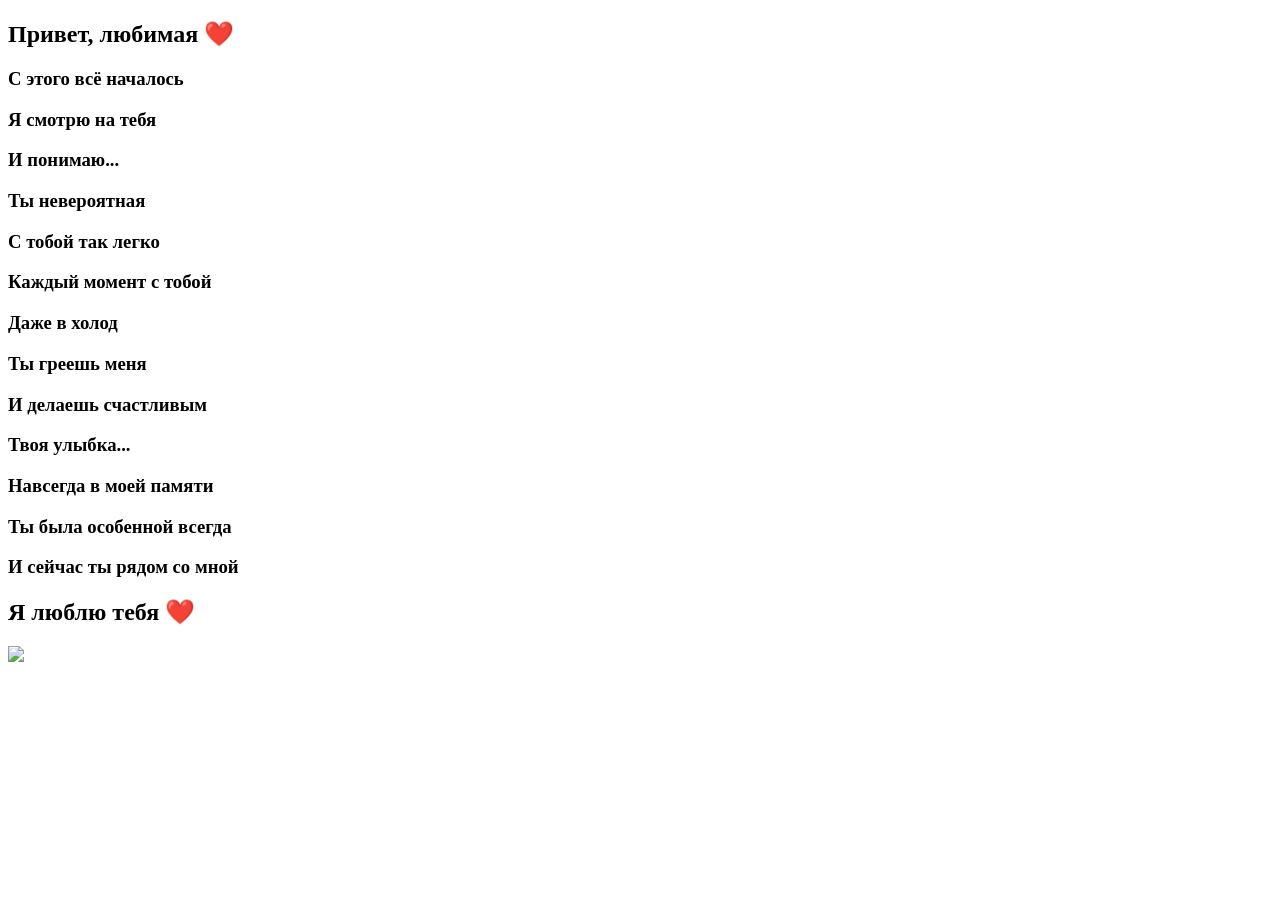
==== index.html @ 0793623e "Rename др/index.html to index.html" ====
<!DOCTYPE html>
<html lang="ru">
<head>
<meta charset="UTF-8">
<meta name="viewport" content="width=device-width, initial-scale=1.0">
<title>Для неё ❤️</title>

<link rel="stylesheet" href="style.css">
<script src="app.js" defer></script>

</head>
<body>

<div class="container">
    <section class="gallery">

        <div class="frame"><h2>Привет, любимая ❤️</h2></div>

        <div class="frame frame_bg"><div class="frame-media" style="background-image:url(img/3.jpg)"></div></div>
        <div class="frame"><h3>С этого всё началось</h3></div>

        <div class="frame frame_bg"><div class="frame-media" style="background-image:url(img/2.jpg)"></div></div>
        <div class="frame"><h3>Я смотрю на тебя</h3></div>

        <div class="frame frame_bg"><div class="frame-media" style="background-image:url(img/9.jpg)"></div></div>
        <div class="frame"><h3>И понимаю...</h3></div>

        <div class="frame frame_bg"><div class="frame-media" style="background-image:url(img/1.jpg)"></div></div>
        <div class="frame"><h3>Ты невероятная</h3></div>

        <div class="frame frame_bg"><div class="frame-media" style="background-image:url(img/5.jpg)"></div></div>
        <div class="frame"><h3>С тобой так легко</h3></div>

        <div class="frame frame_bg"><div class="frame-media" style="background-image:url(img/8.jpg)"></div></div>
        <div class="frame"><h3>Каждый момент с тобой</h3></div>

        <div class="frame frame_bg"><div class="frame-media" style="background-image:url(img/12.jpg)"></div></div>
        <div class="frame"><h3>Даже в холод</h3></div>

        <div class="frame frame_bg"><div class="frame-media" style="background-image:url(img/13.jpg)"></div></div>
        <div class="frame"><h3>Ты греешь меня</h3></div>

        <div class="frame frame_bg"><div class="frame-media" style="background-image:url(img/10.jpg)"></div></div>
        <div class="frame"><h3>И делаешь счастливым</h3></div>

        <div class="frame frame_bg"><div class="frame-media" style="background-image:url(img/11.jpg)"></div></div>
        <div class="frame"><h3>Твоя улыбка...</h3></div>

        <div class="frame frame_bg"><div class="frame-media" style="background-image:url(img/6.jpg)"></div></div>
        <div class="frame"><h3>Навсегда в моей памяти</h3></div>

        <div class="frame frame_bg"><div class="frame-media" style="background-image:url(img/7.jpg)"></div></div>
        <div class="frame"><h3>Ты была особенной всегда</h3></div>

        <div class="frame frame_bg"><div class="frame-media" style="background-image:url(img/4.jpg)"></div></div>
        <div class="frame"><h3>И сейчас ты рядом со мной</h3></div>

        <div class="frame frame_bg"><div class="frame-media" style="background-image:url(img/14.jpg)"></div></div>

        <div class="frame frame_bg"><div class="frame-media" style="background-image:url(img/15.jpg)"></div></div>

        <div class="frame"><h2>Я люблю тебя ❤️</h2></div>

    </section>
</div>

<img class="soundbutton paused" src="img/sound.gif">
<audio class="audio" src="music.mp3" loop></audio>

</body>
</html>
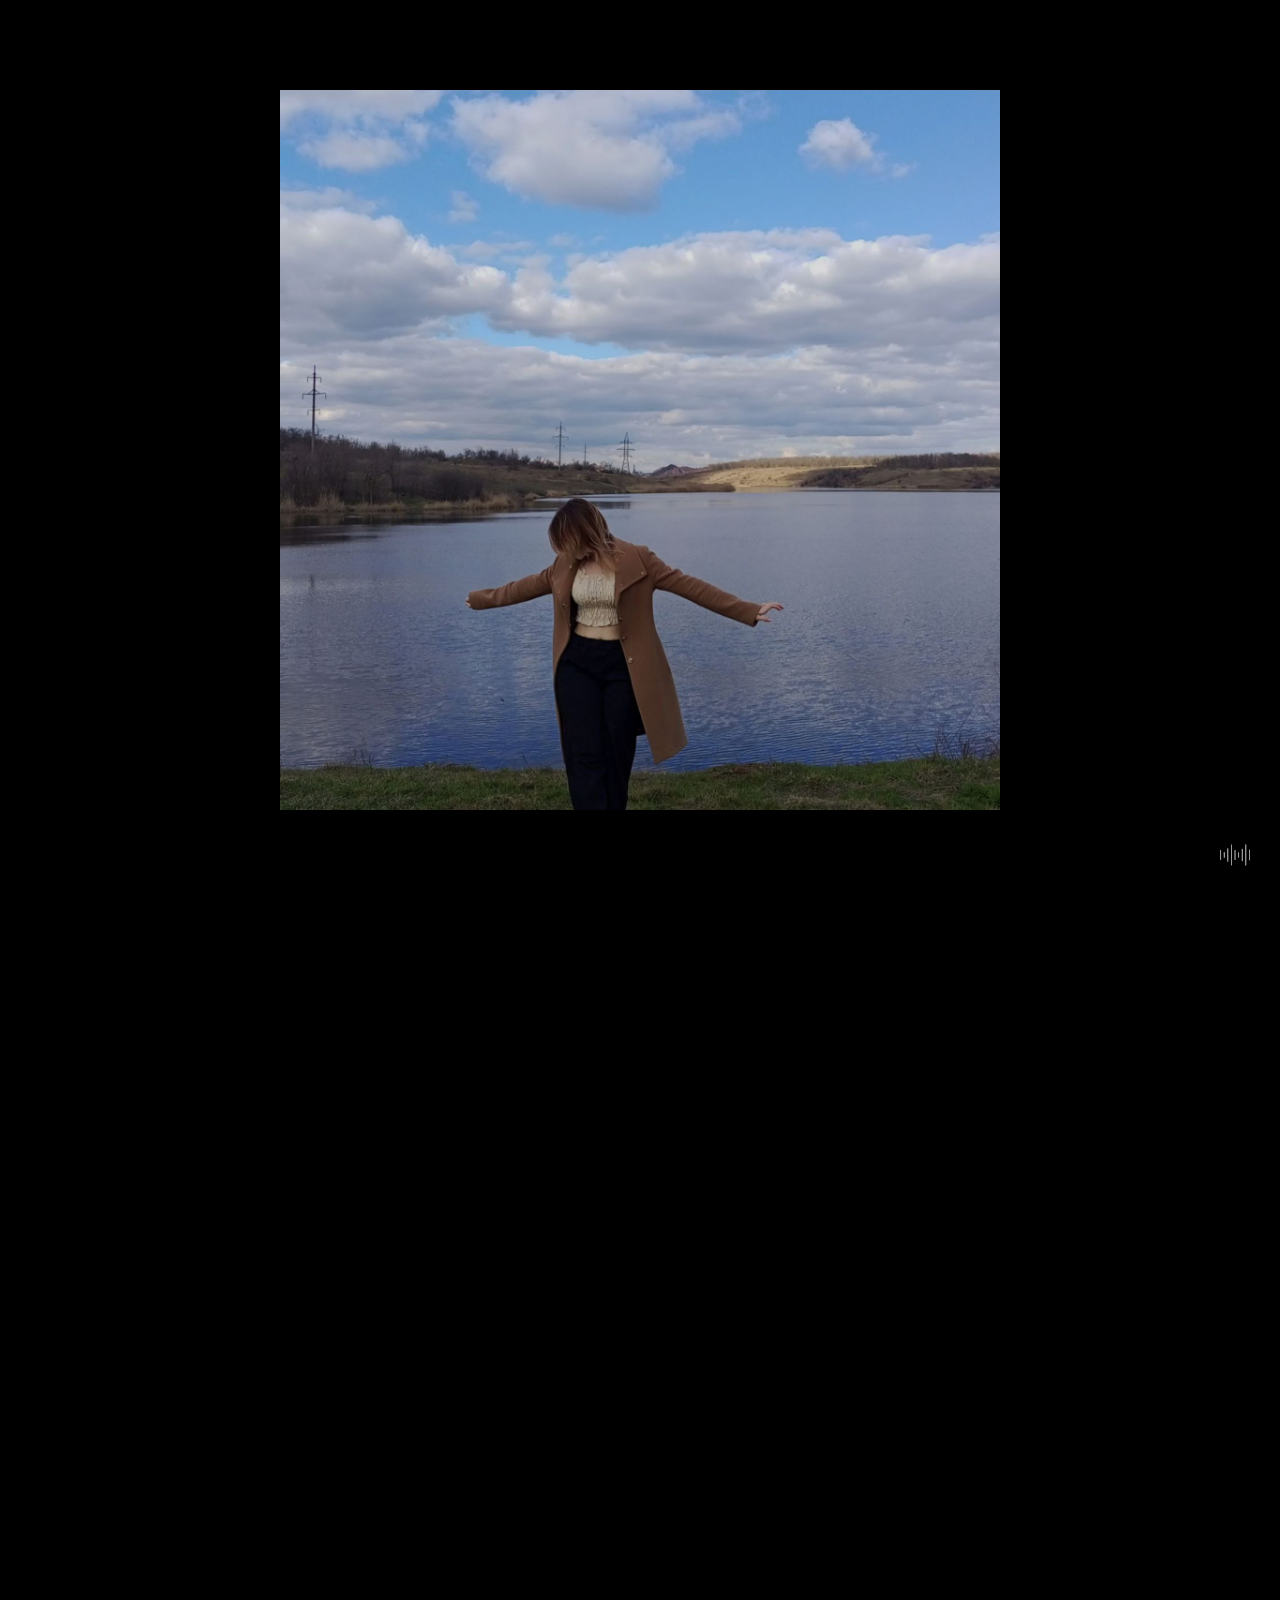
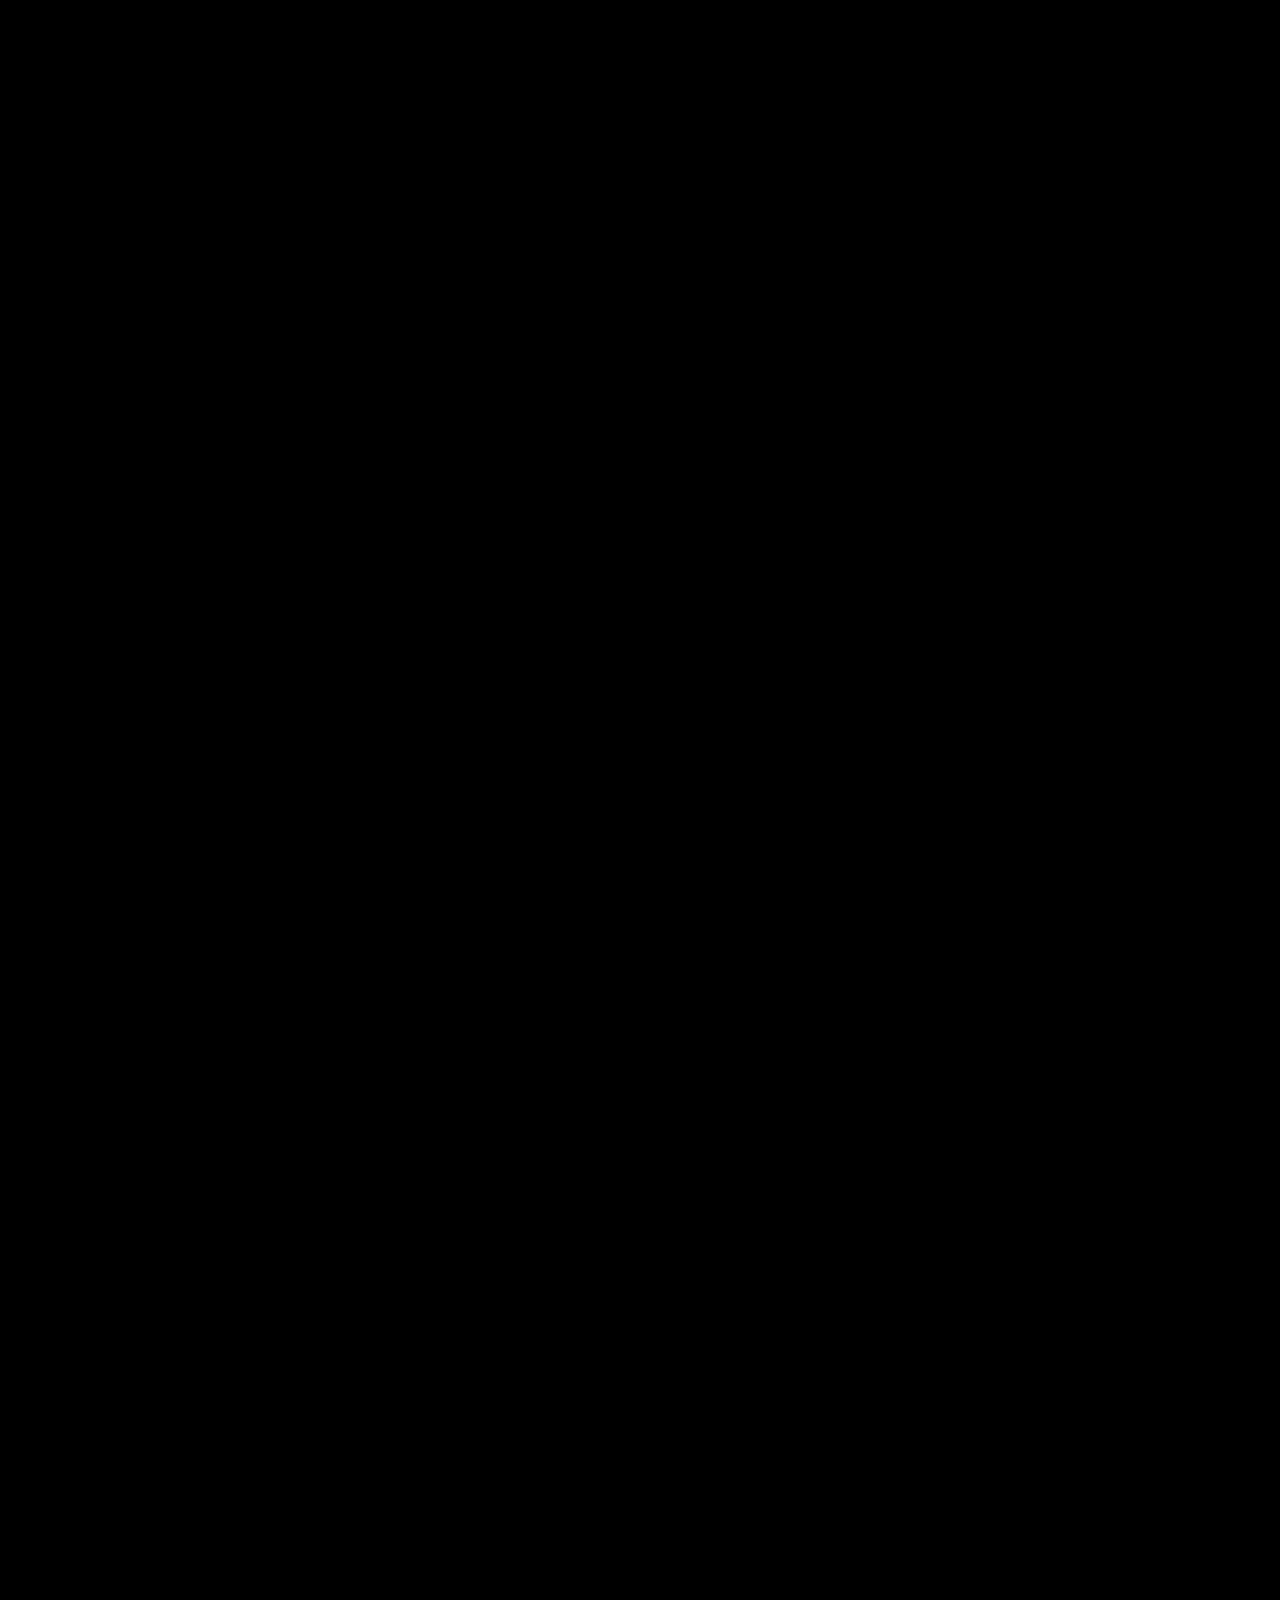
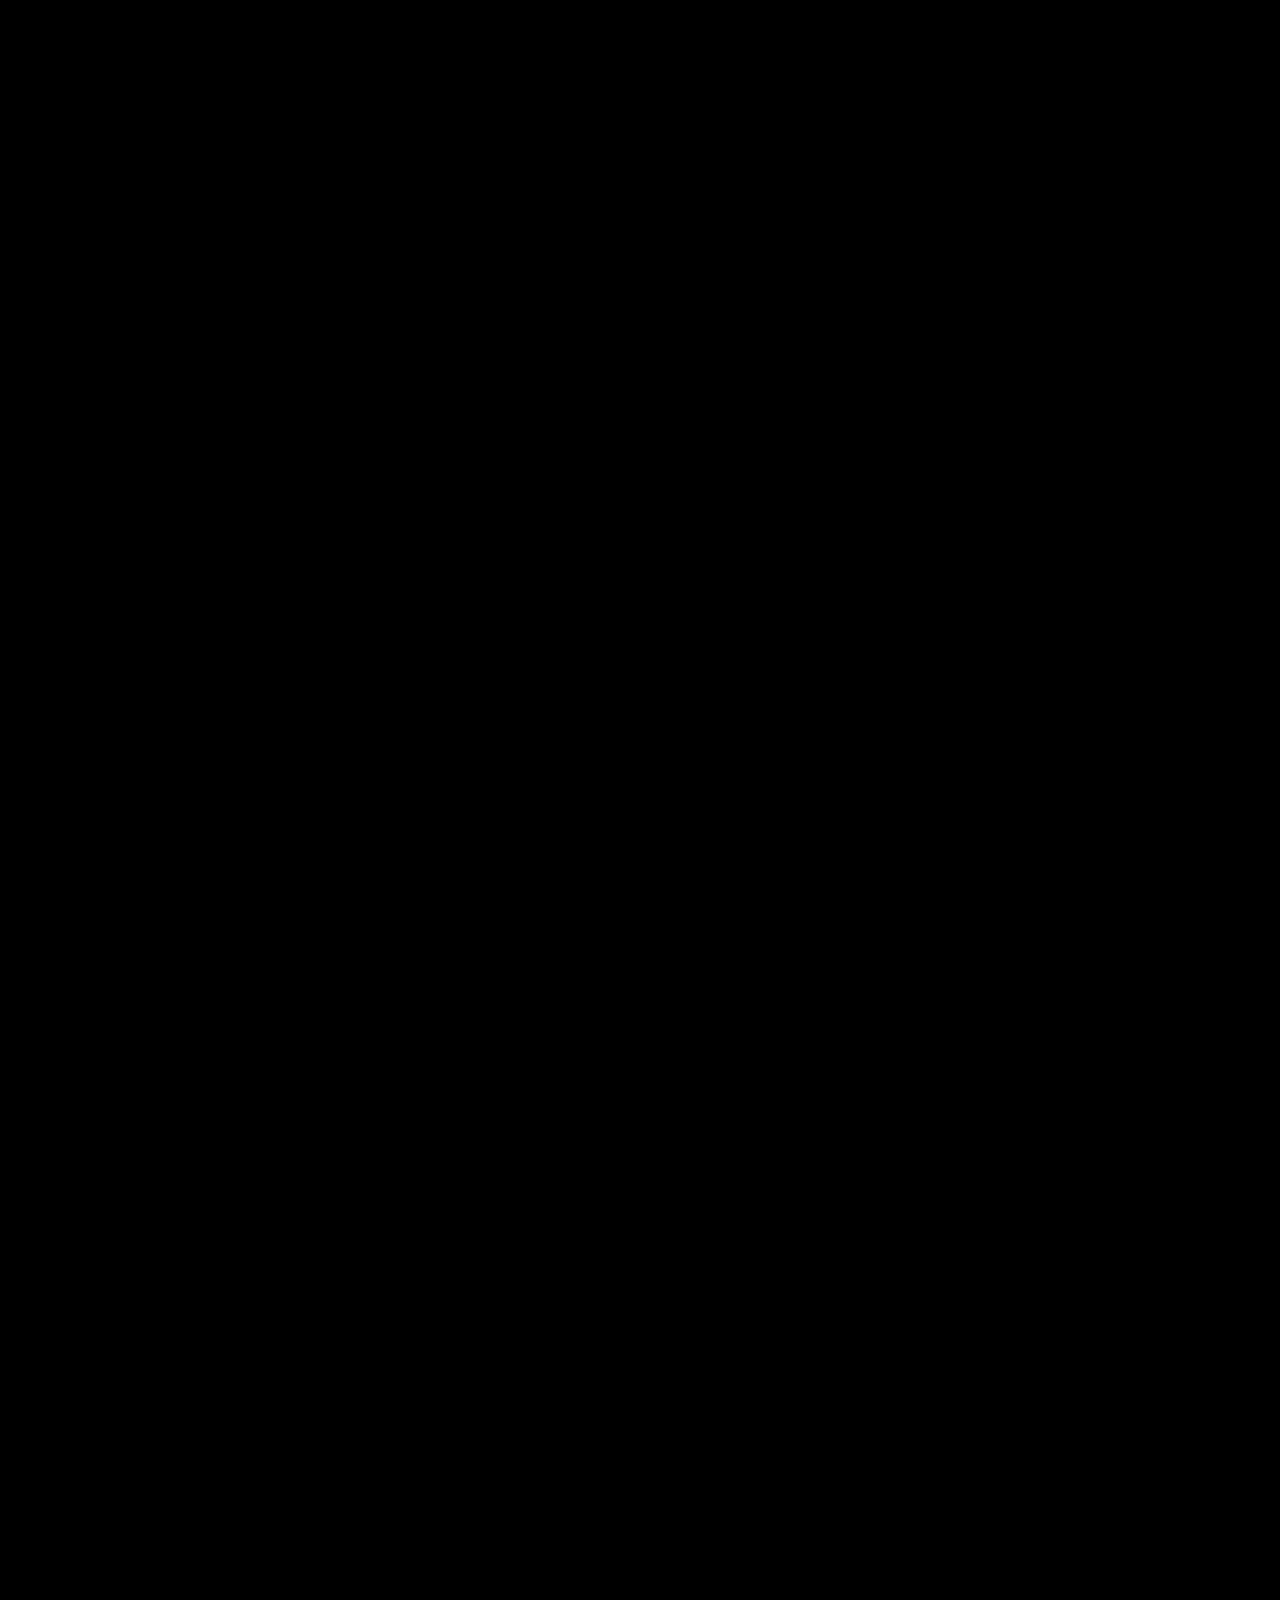
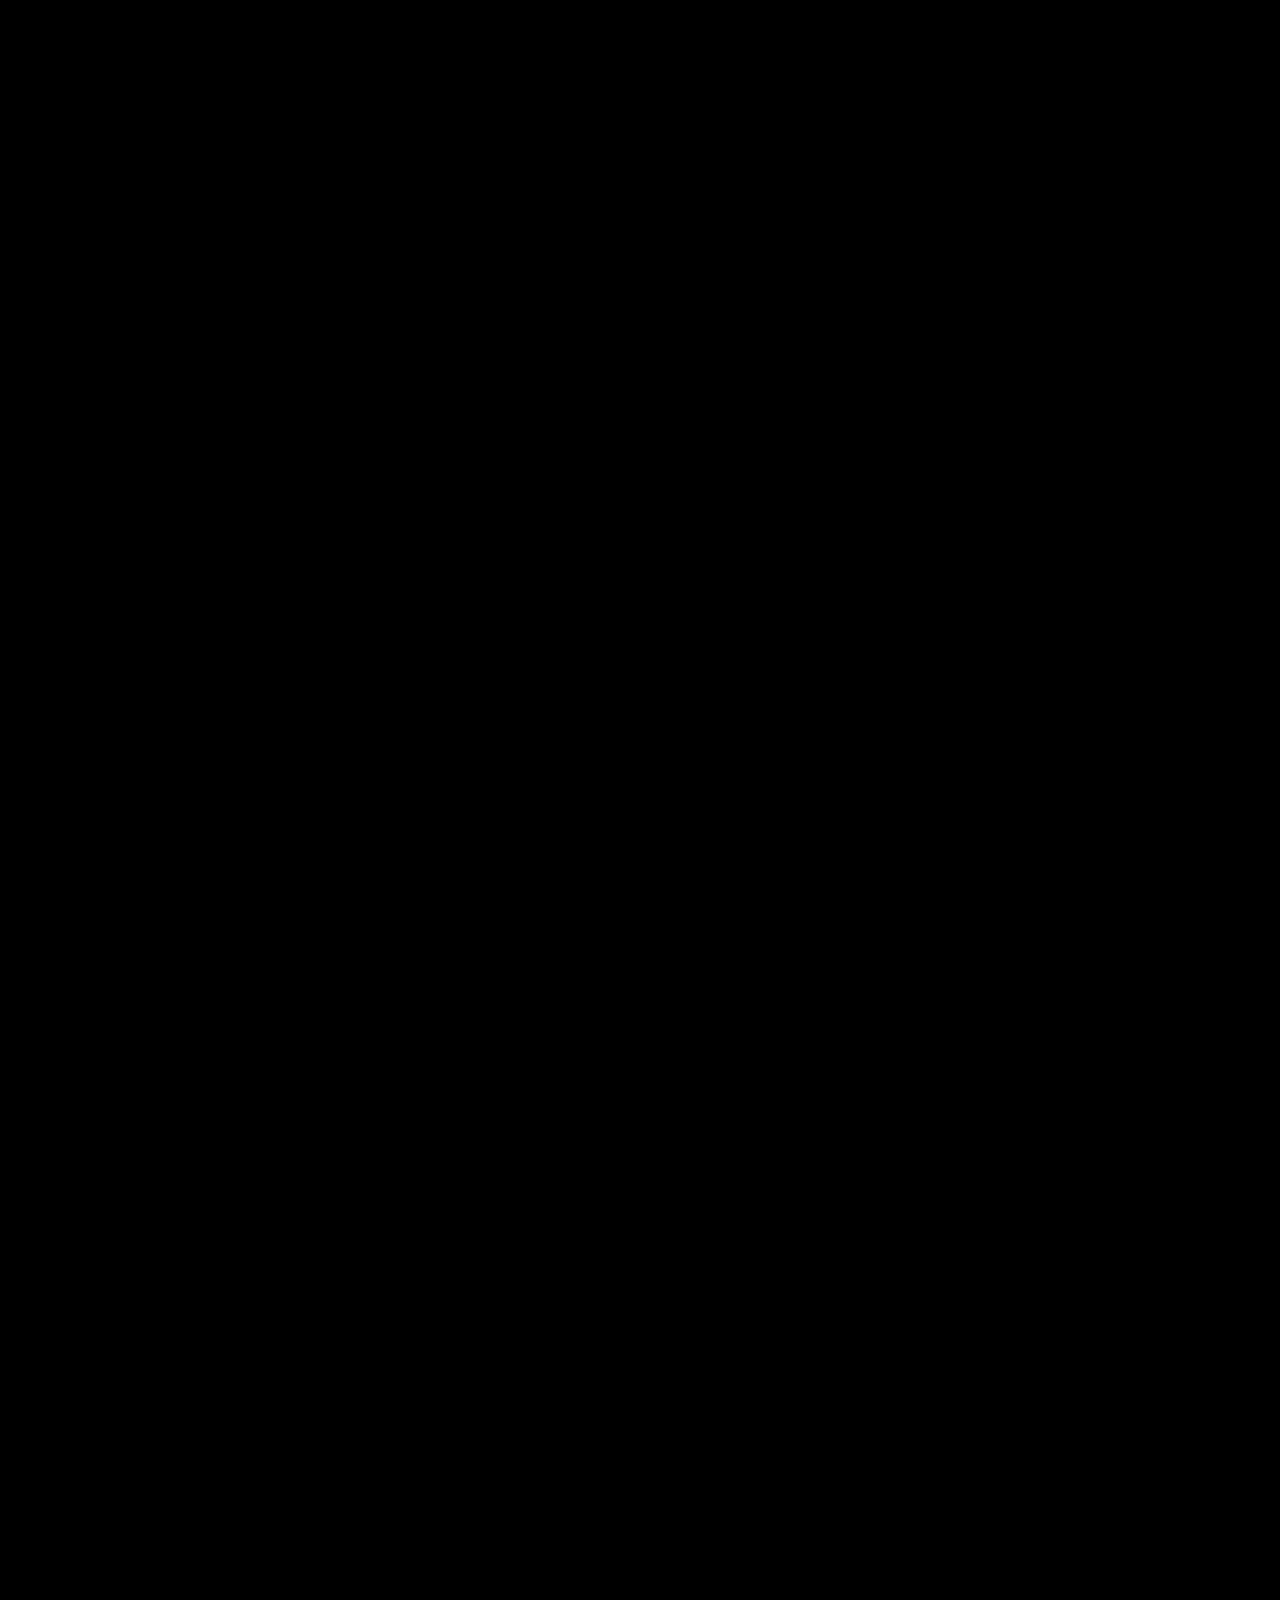
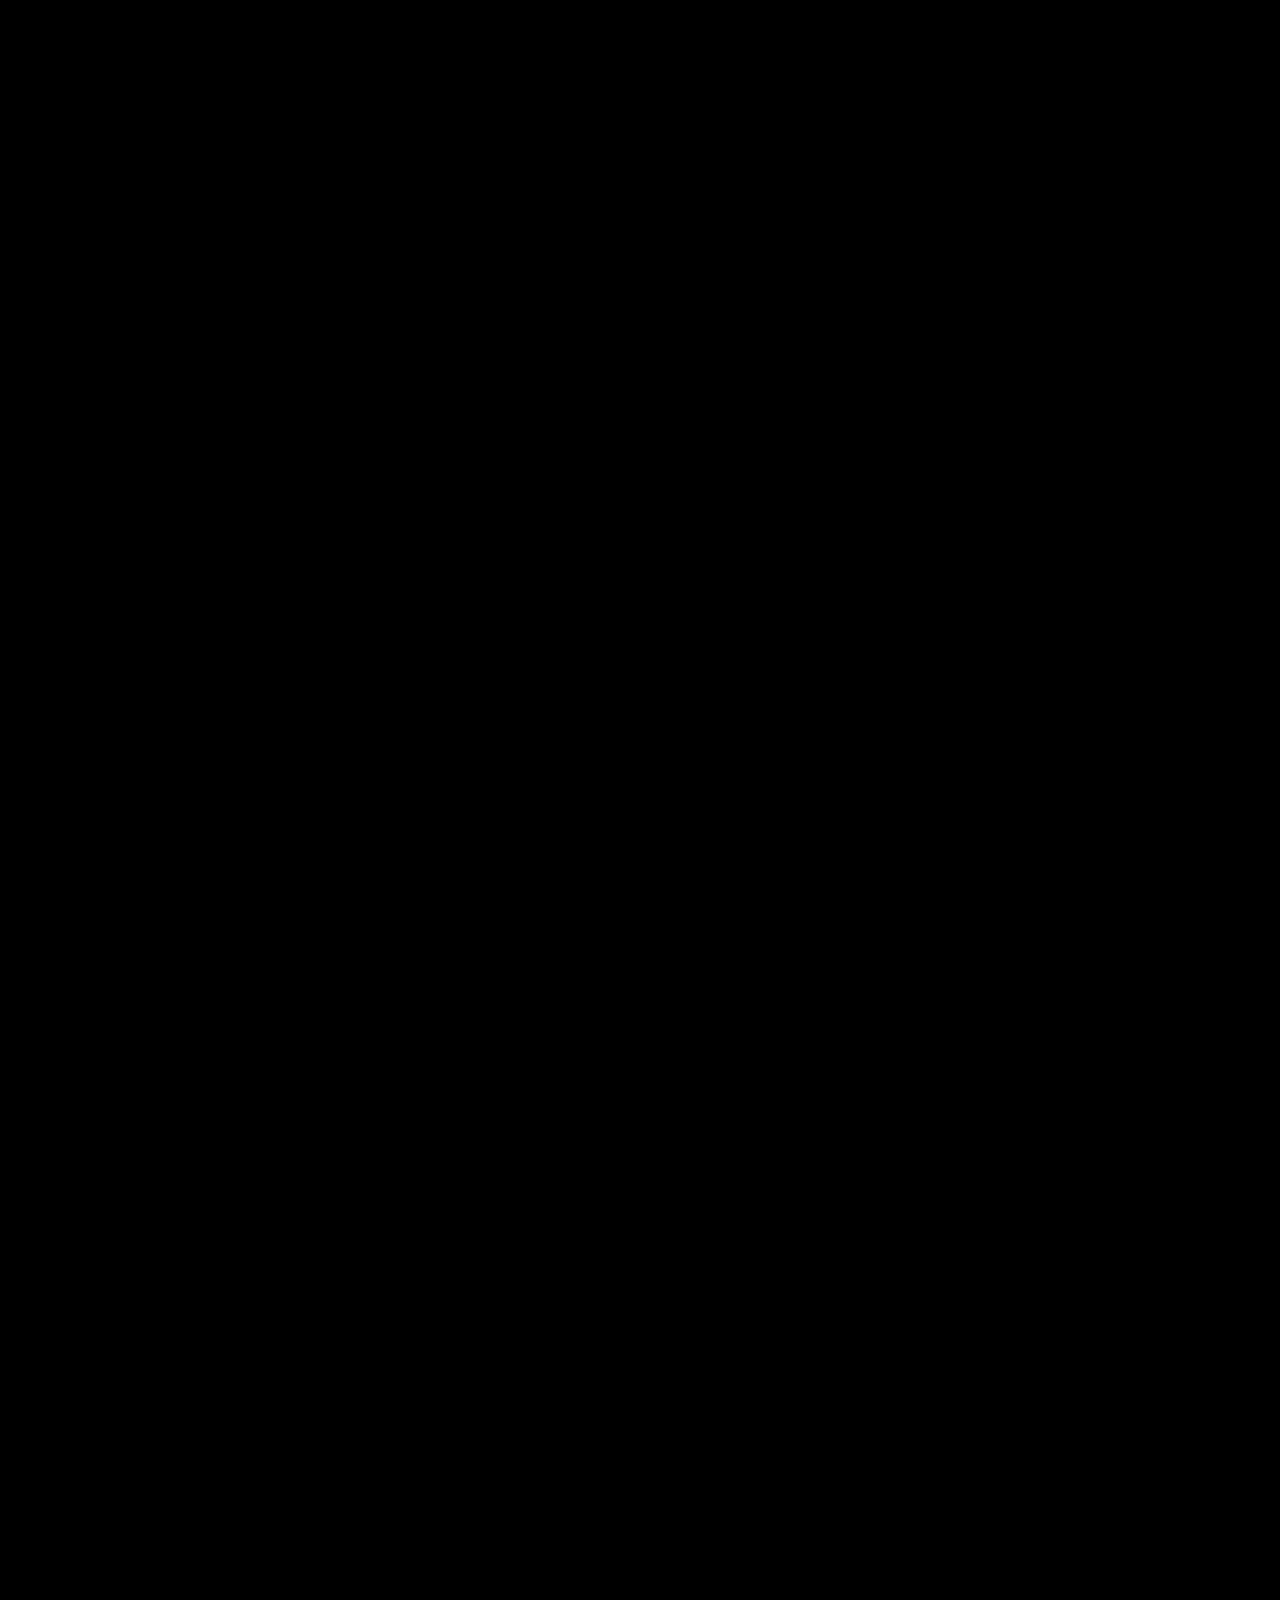
==== commit b13102aa: "Update index.html" ====
--- a/index.html
+++ b/index.html
@@ -16,56 +16,56 @@
 
         <div class="frame"><h2>Привет, любимая ❤️</h2></div>
 
-        <div class="frame frame_bg"><div class="frame-media" style="background-image:url(img/3.jpg)"></div></div>
+        <div class="frame frame_bg"><div class="frame-media" style="background-image:url(др/img/3.jpg)"></div></div>
         <div class="frame"><h3>С этого всё началось</h3></div>
 
-        <div class="frame frame_bg"><div class="frame-media" style="background-image:url(img/2.jpg)"></div></div>
+        <div class="frame frame_bg"><div class="frame-media" style="background-image:url(др/img/2.jpg)"></div></div>
         <div class="frame"><h3>Я смотрю на тебя</h3></div>
 
-        <div class="frame frame_bg"><div class="frame-media" style="background-image:url(img/9.jpg)"></div></div>
+        <div class="frame frame_bg"><div class="frame-media" style="background-image:url(др/img/9.jpg)"></div></div>
         <div class="frame"><h3>И понимаю...</h3></div>
 
-        <div class="frame frame_bg"><div class="frame-media" style="background-image:url(img/1.jpg)"></div></div>
+        <div class="frame frame_bg"><div class="frame-media" style="background-image:url(др/img/1.jpg)"></div></div>
         <div class="frame"><h3>Ты невероятная</h3></div>
 
-        <div class="frame frame_bg"><div class="frame-media" style="background-image:url(img/5.jpg)"></div></div>
+        <div class="frame frame_bg"><div class="frame-media" style="background-image:url(др/img/5.jpg)"></div></div>
         <div class="frame"><h3>С тобой так легко</h3></div>
 
-        <div class="frame frame_bg"><div class="frame-media" style="background-image:url(img/8.jpg)"></div></div>
+        <div class="frame frame_bg"><div class="frame-media" style="background-image:url(др/img/8.jpg)"></div></div>
         <div class="frame"><h3>Каждый момент с тобой</h3></div>
 
-        <div class="frame frame_bg"><div class="frame-media" style="background-image:url(img/12.jpg)"></div></div>
+        <div class="frame frame_bg"><div class="frame-media" style="background-image:url(др/img/12.jpg)"></div></div>
         <div class="frame"><h3>Даже в холод</h3></div>
 
-        <div class="frame frame_bg"><div class="frame-media" style="background-image:url(img/13.jpg)"></div></div>
+        <div class="frame frame_bg"><div class="frame-media" style="background-image:url(др/img/13.jpg)"></div></div>
         <div class="frame"><h3>Ты греешь меня</h3></div>
 
-        <div class="frame frame_bg"><div class="frame-media" style="background-image:url(img/10.jpg)"></div></div>
+        <div class="frame frame_bg"><div class="frame-media" style="background-image:url(др/img/10.jpg)"></div></div>
         <div class="frame"><h3>И делаешь счастливым</h3></div>
 
-        <div class="frame frame_bg"><div class="frame-media" style="background-image:url(img/11.jpg)"></div></div>
+        <div class="frame frame_bg"><div class="frame-media" style="background-image:url(др/img/11.jpg)"></div></div>
         <div class="frame"><h3>Твоя улыбка...</h3></div>
 
-        <div class="frame frame_bg"><div class="frame-media" style="background-image:url(img/6.jpg)"></div></div>
+        <div class="frame frame_bg"><div class="frame-media" style="background-image:url(др/img/6.jpg)"></div></div>
         <div class="frame"><h3>Навсегда в моей памяти</h3></div>
 
-        <div class="frame frame_bg"><div class="frame-media" style="background-image:url(img/7.jpg)"></div></div>
+        <div class="frame frame_bg"><div class="frame-media" style="background-image:url(др/img/7.jpg)"></div></div>
         <div class="frame"><h3>Ты была особенной всегда</h3></div>
 
-        <div class="frame frame_bg"><div class="frame-media" style="background-image:url(img/4.jpg)"></div></div>
+        <div class="frame frame_bg"><div class="frame-media" style="background-image:url(др/img/4.jpg)"></div></div>
         <div class="frame"><h3>И сейчас ты рядом со мной</h3></div>
 
-        <div class="frame frame_bg"><div class="frame-media" style="background-image:url(img/14.jpg)"></div></div>
+        <div class="frame frame_bg"><div class="frame-media" style="background-image:url(др/img/14.jpg)"></div></div>
 
-        <div class="frame frame_bg"><div class="frame-media" style="background-image:url(img/15.jpg)"></div></div>
+        <div class="frame frame_bg"><div class="frame-media" style="background-image:url(др/img/15.jpg)"></div></div>
 
         <div class="frame"><h2>Я люблю тебя ❤️</h2></div>
 
     </section>
 </div>
 
-<img class="soundbutton paused" src="img/sound.gif">
-<audio class="audio" src="music.mp3" loop></audio>
+<img class="soundbutton paused" src="др/img/sound.gif">
+<audio class="audio" src="др/music.mp3" loop></audio>
 
 </body>
 </html>
--- a/style.css
+++ b/style.css
@@ -0,0 +1,73 @@
+* {
+  margin: 0;
+  padding: 0;
+  box-sizing: border-box;
+}
+
+:root {
+  --depth: 8000px;
+}
+
+body {
+  background: #000;
+  color: #fff;
+  font-family: Arial, sans-serif;
+  height: var(--depth);
+}
+
+/* 3D */
+.container {
+  position: fixed;
+  width: 100%;
+  height: 100%;
+  perspective: 1500px;
+}
+
+.gallery {
+  height: 100%;
+  transform-style: preserve-3d;
+}
+
+.frame {
+  position: absolute;
+  width: 100%;
+  height: 100%;
+  display: flex;
+  align-items: center;
+  justify-content: center;
+  transition: 0.8s;
+}
+
+.frame_bg {
+  background: rgba(0,0,0,0.6);
+}
+
+/* фото */
+.frame-media {
+  width: 70vw;
+  height: 80vh;
+  background-position: center;
+  background-size: contain;
+  background-repeat: no-repeat;
+}
+
+/* текст */
+h2 {
+  font-size: 4vw;
+}
+
+h3 {
+  font-size: 2vw;
+  text-align: center;
+  max-width: 600px;
+}
+
+/* звук */
+.soundbutton {
+  position: fixed;
+  bottom: 30px;
+  right: 30px;
+  width: 30px;
+  cursor: pointer;
+  opacity: 0.6;
+}
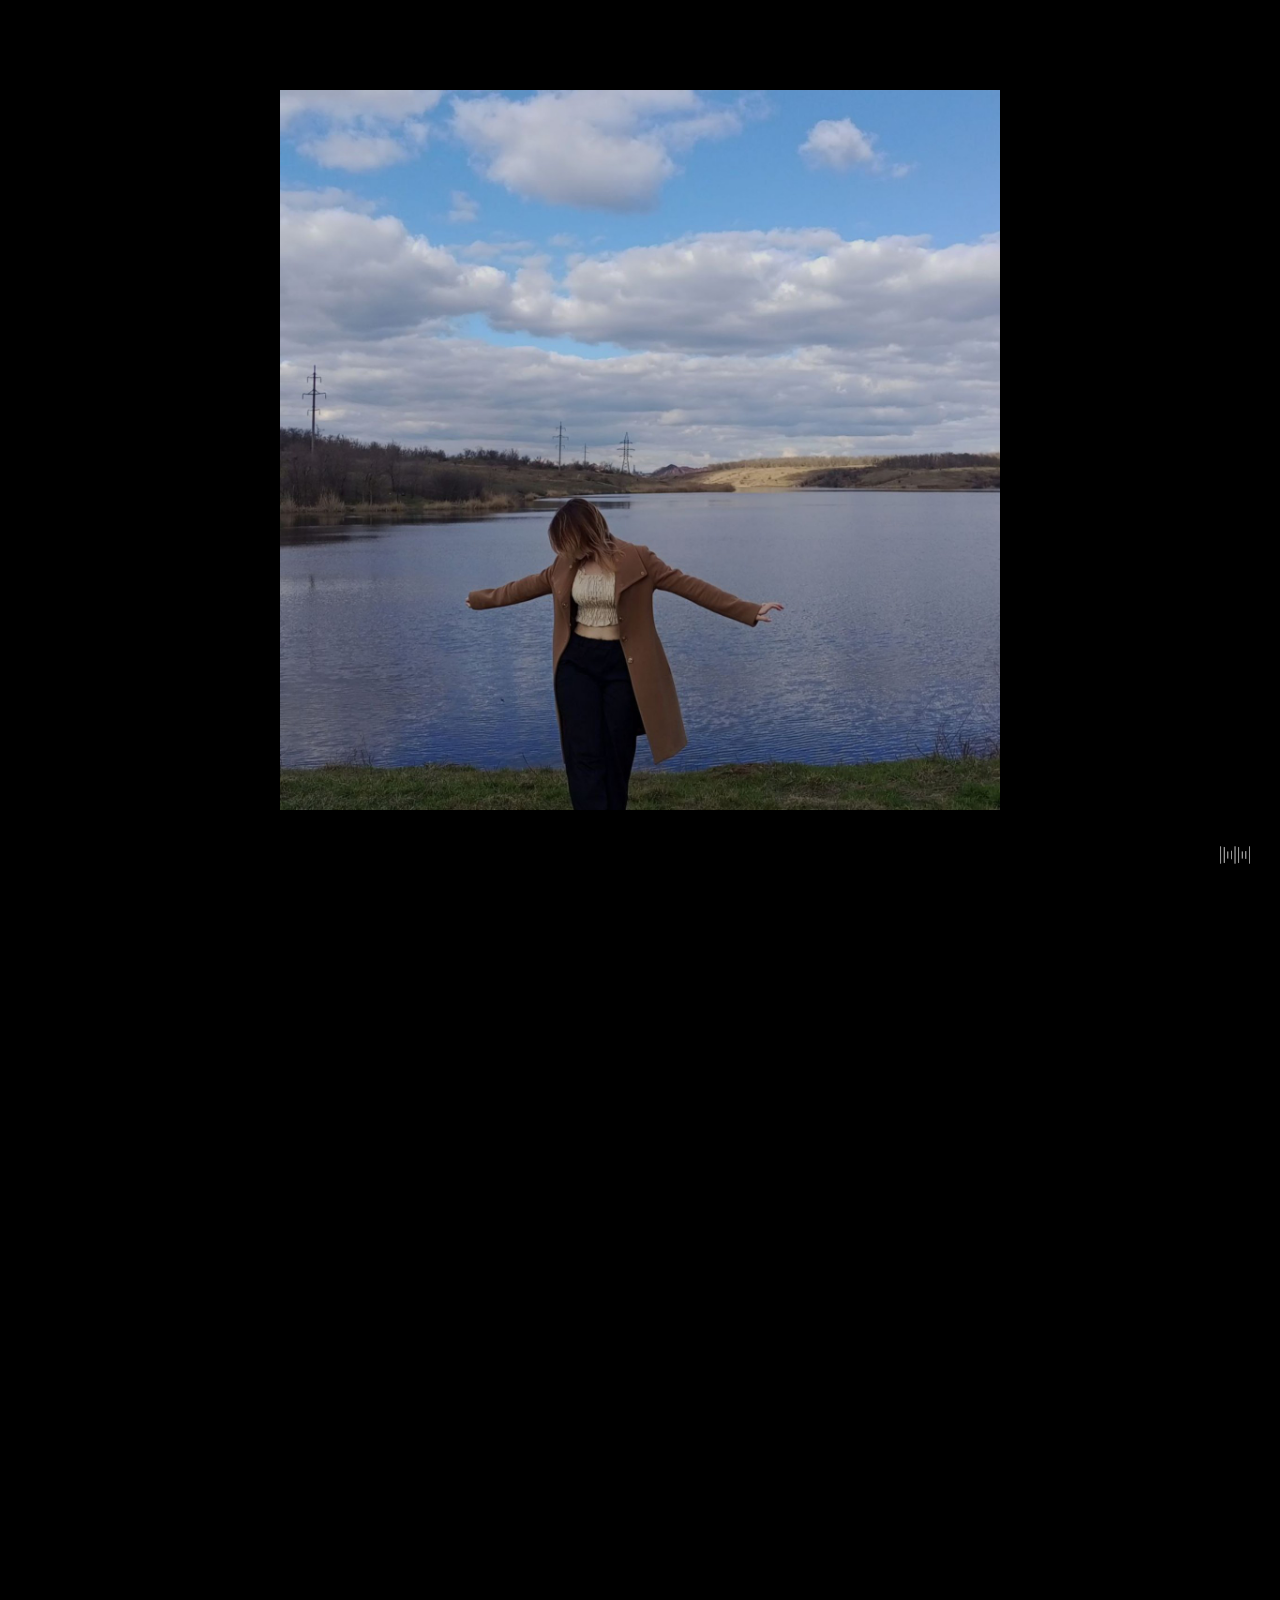
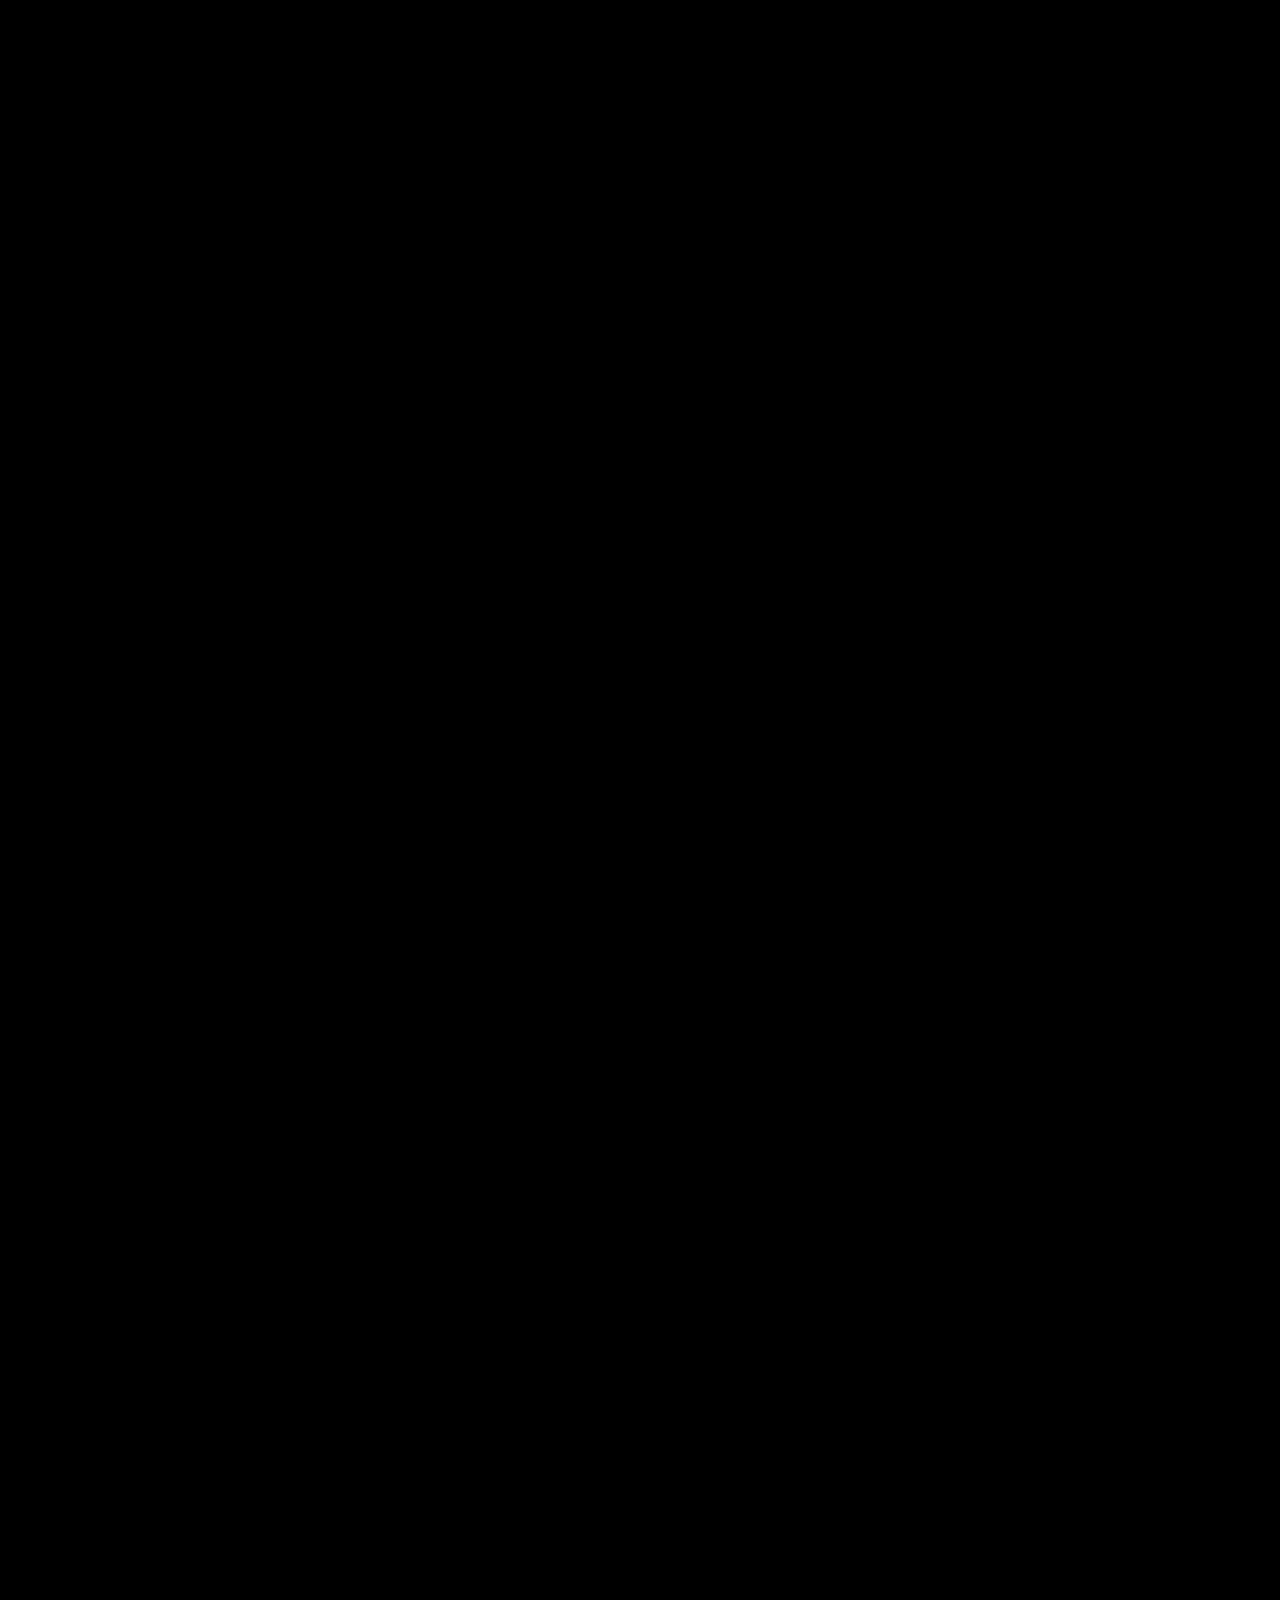
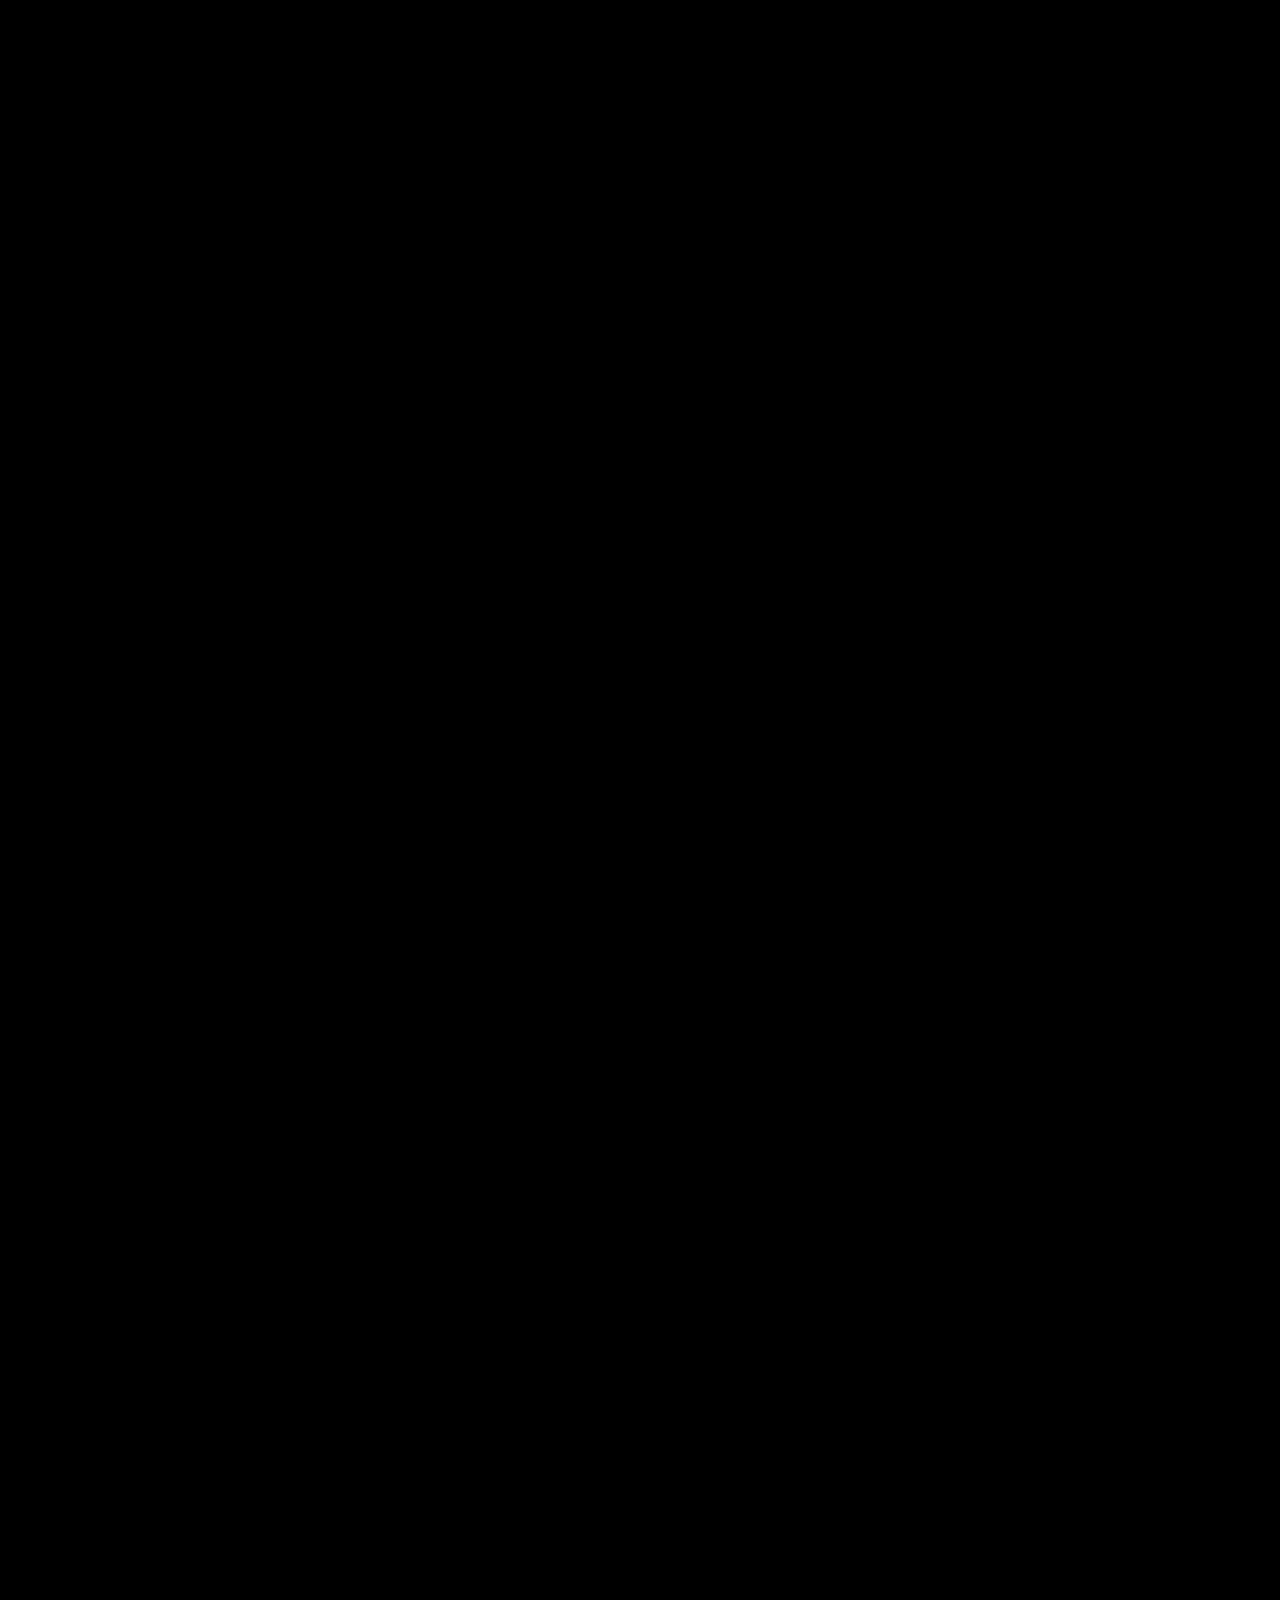
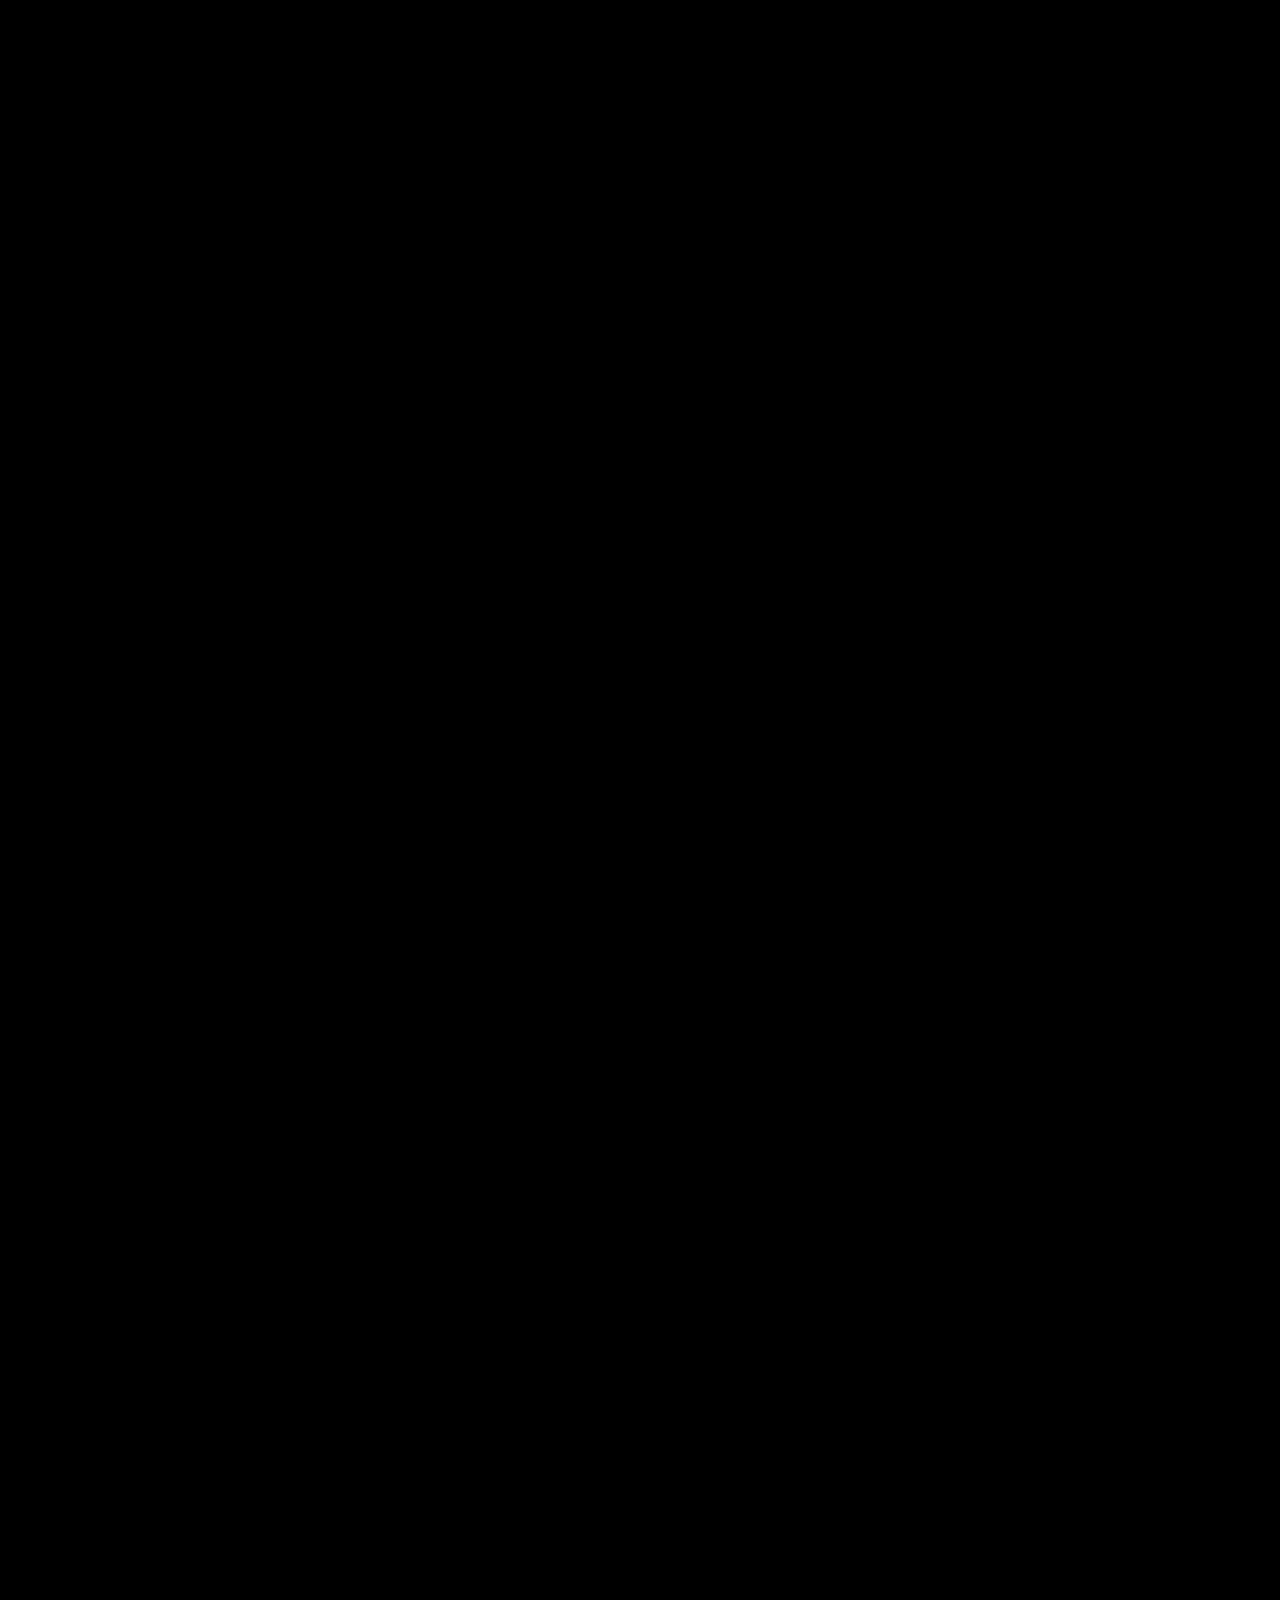
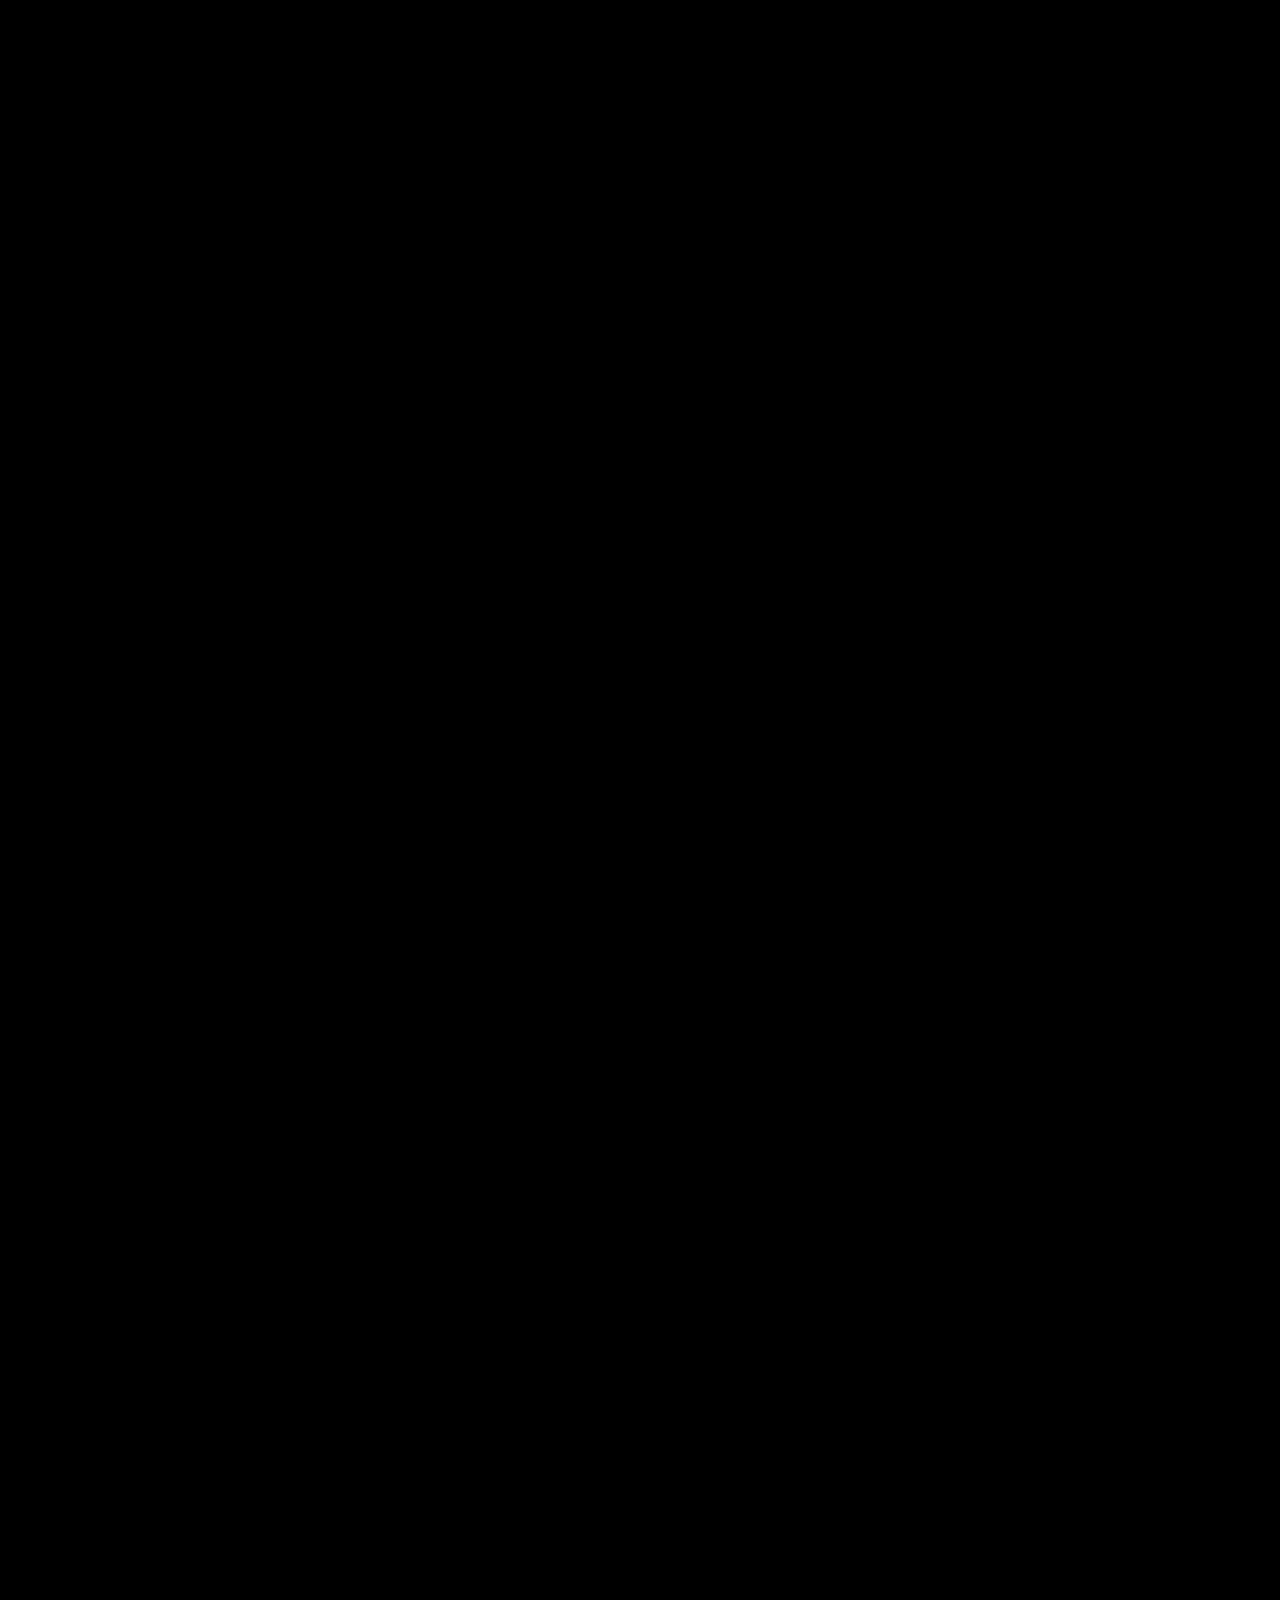
==== commit ce89fcb3: "Update index.html" ====
--- a/index.html
+++ b/index.html
@@ -59,7 +59,10 @@
 
         <div class="frame frame_bg"><div class="frame-media" style="background-image:url(др/img/15.jpg)"></div></div>
 
-        <div class="frame"><h2>Я люблю тебя ❤️</h2></div>
+        <div class="frame"><h2>Я люблю тебя ❤️</h2>
+            <h2>С днём рождения, любимая ❤️</h2>
+            <h3>Ты — самое ценное, что у меня есть</h3>
+            <h3>И я буду любить тебя всегда ❤️</h3></div>
 
     </section>
 </div>
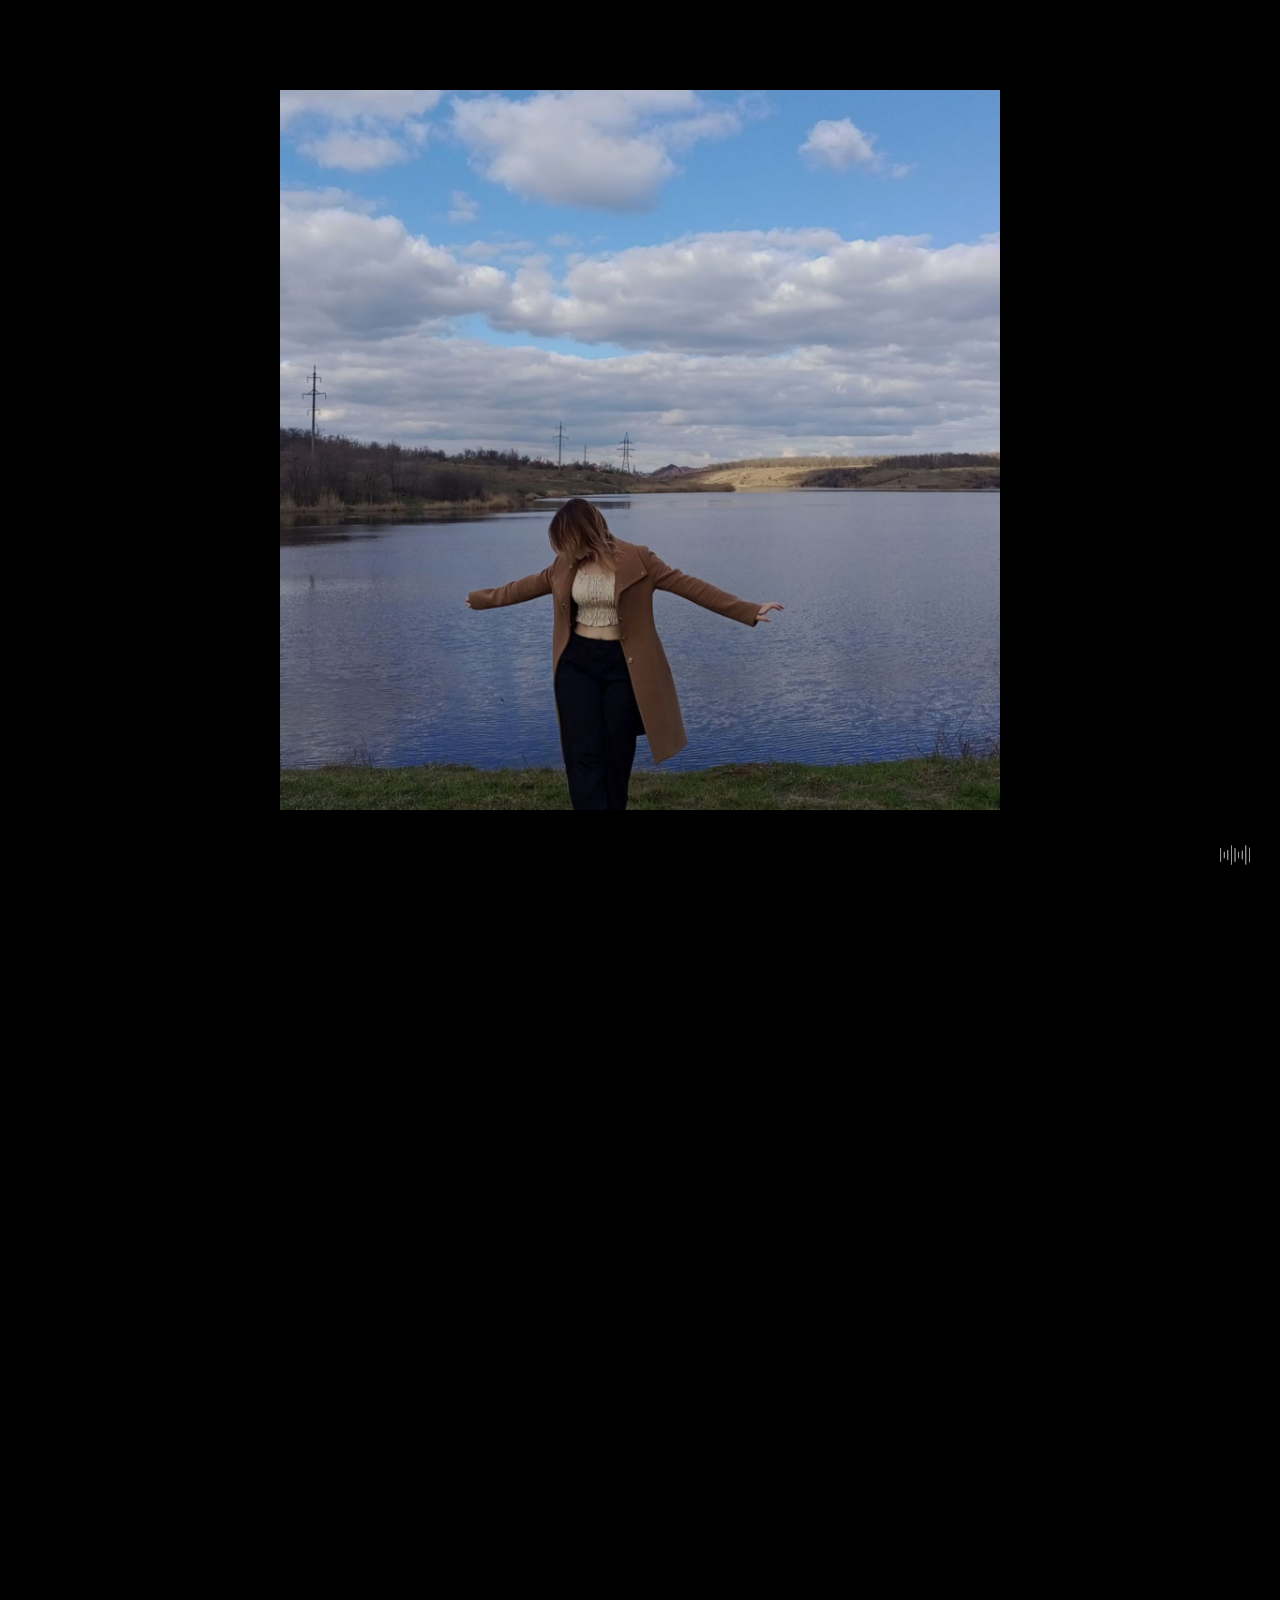
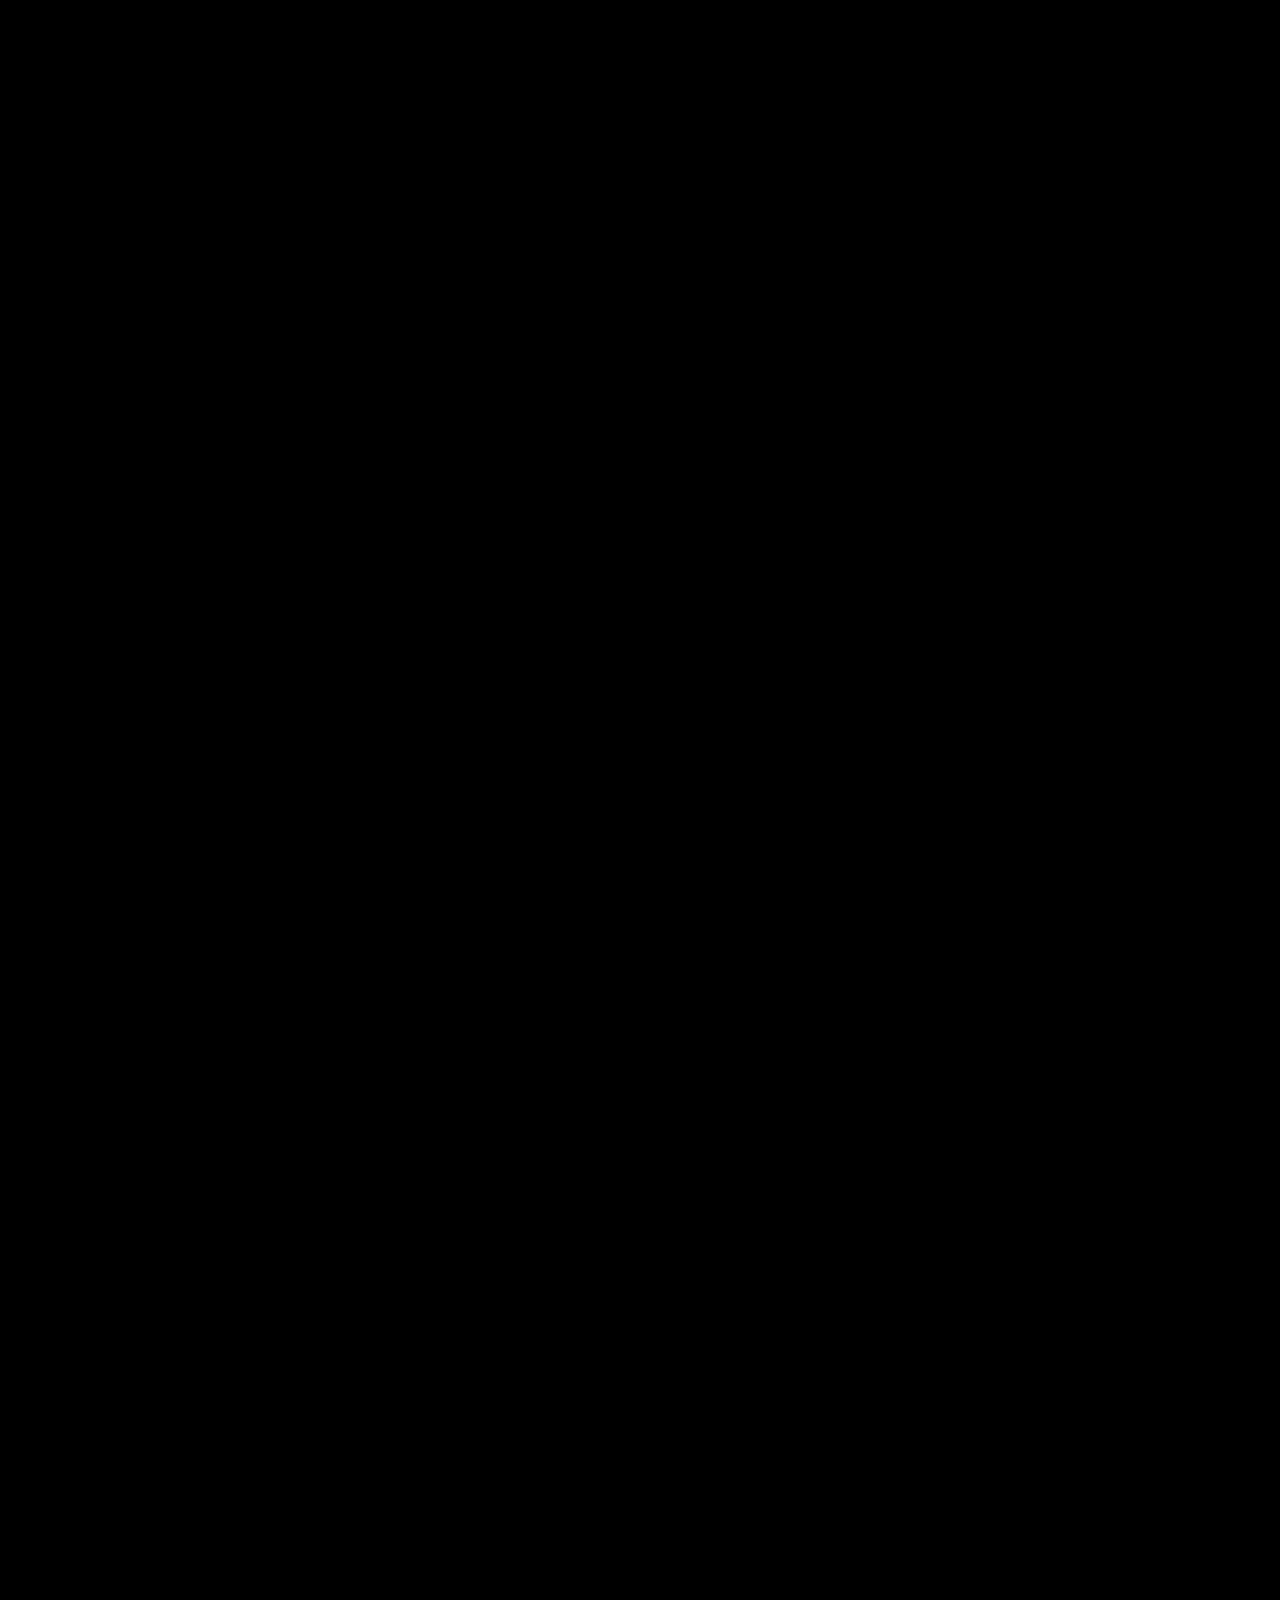
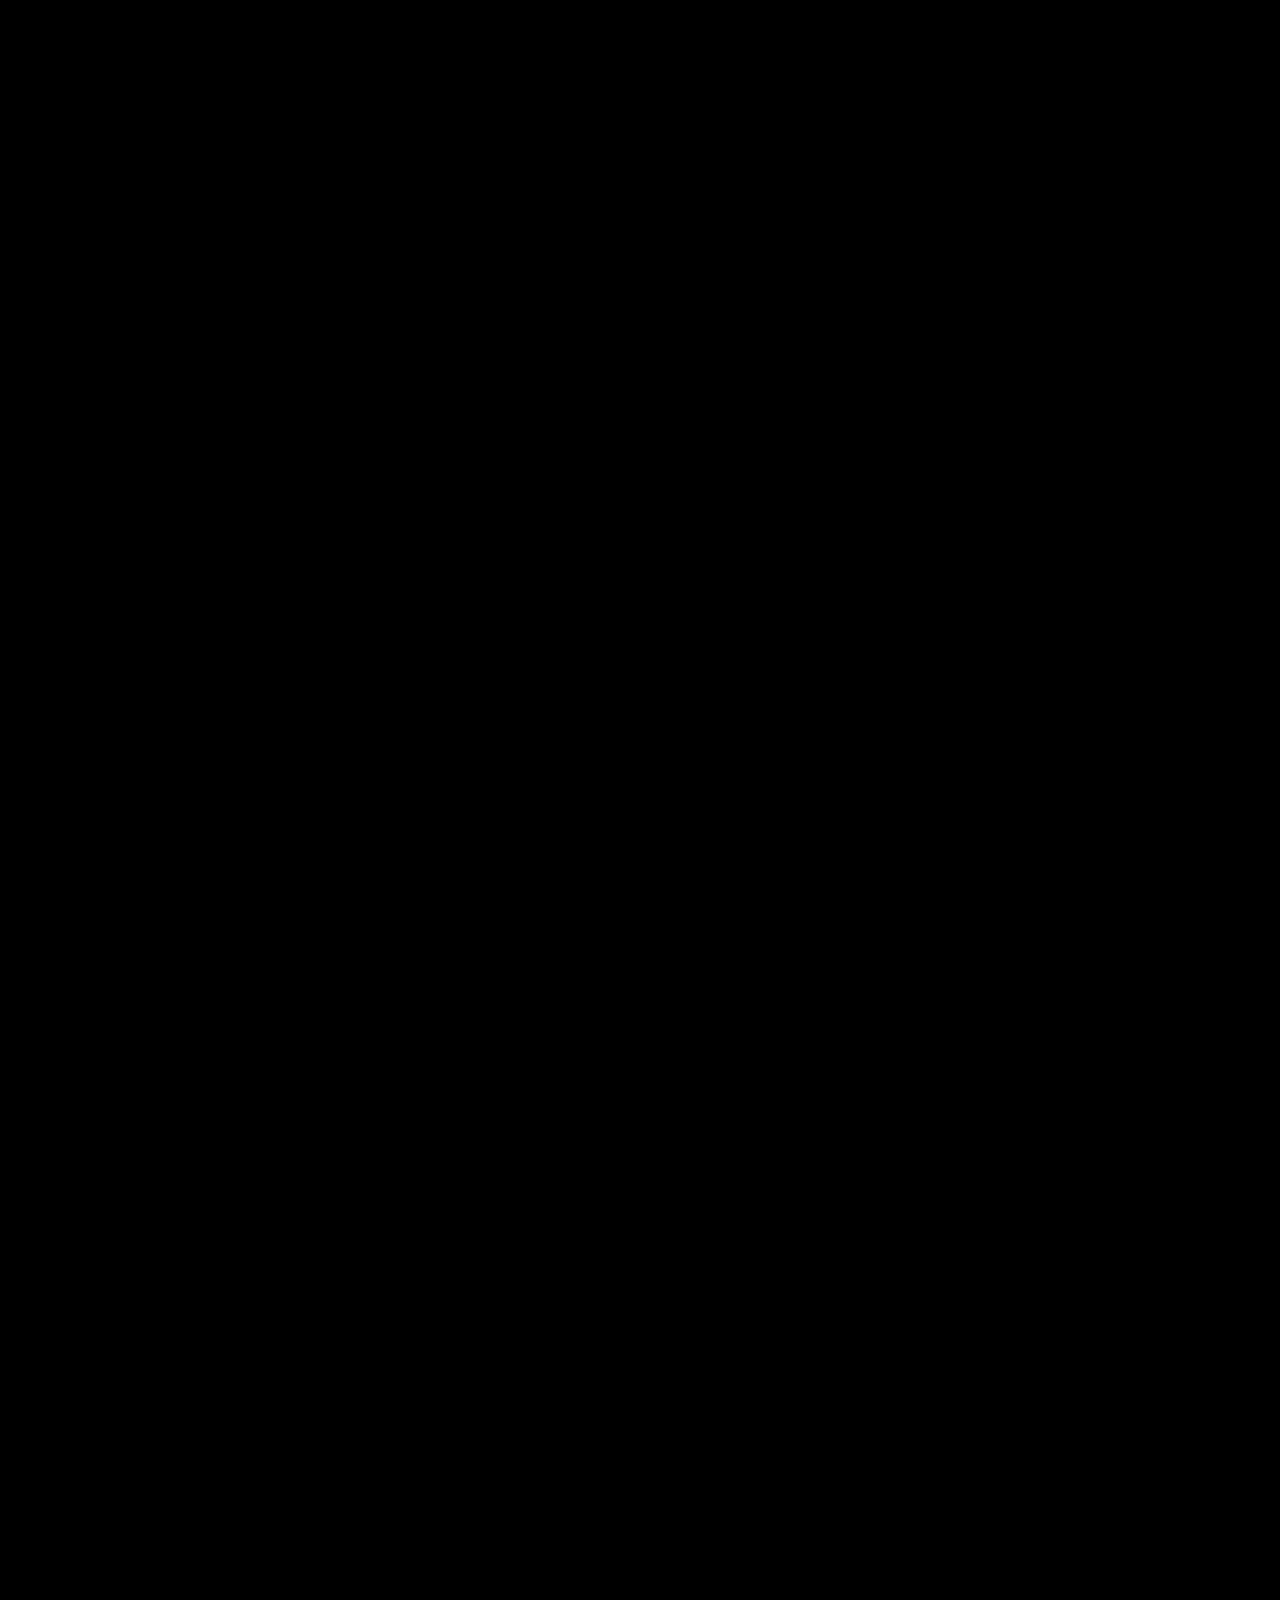
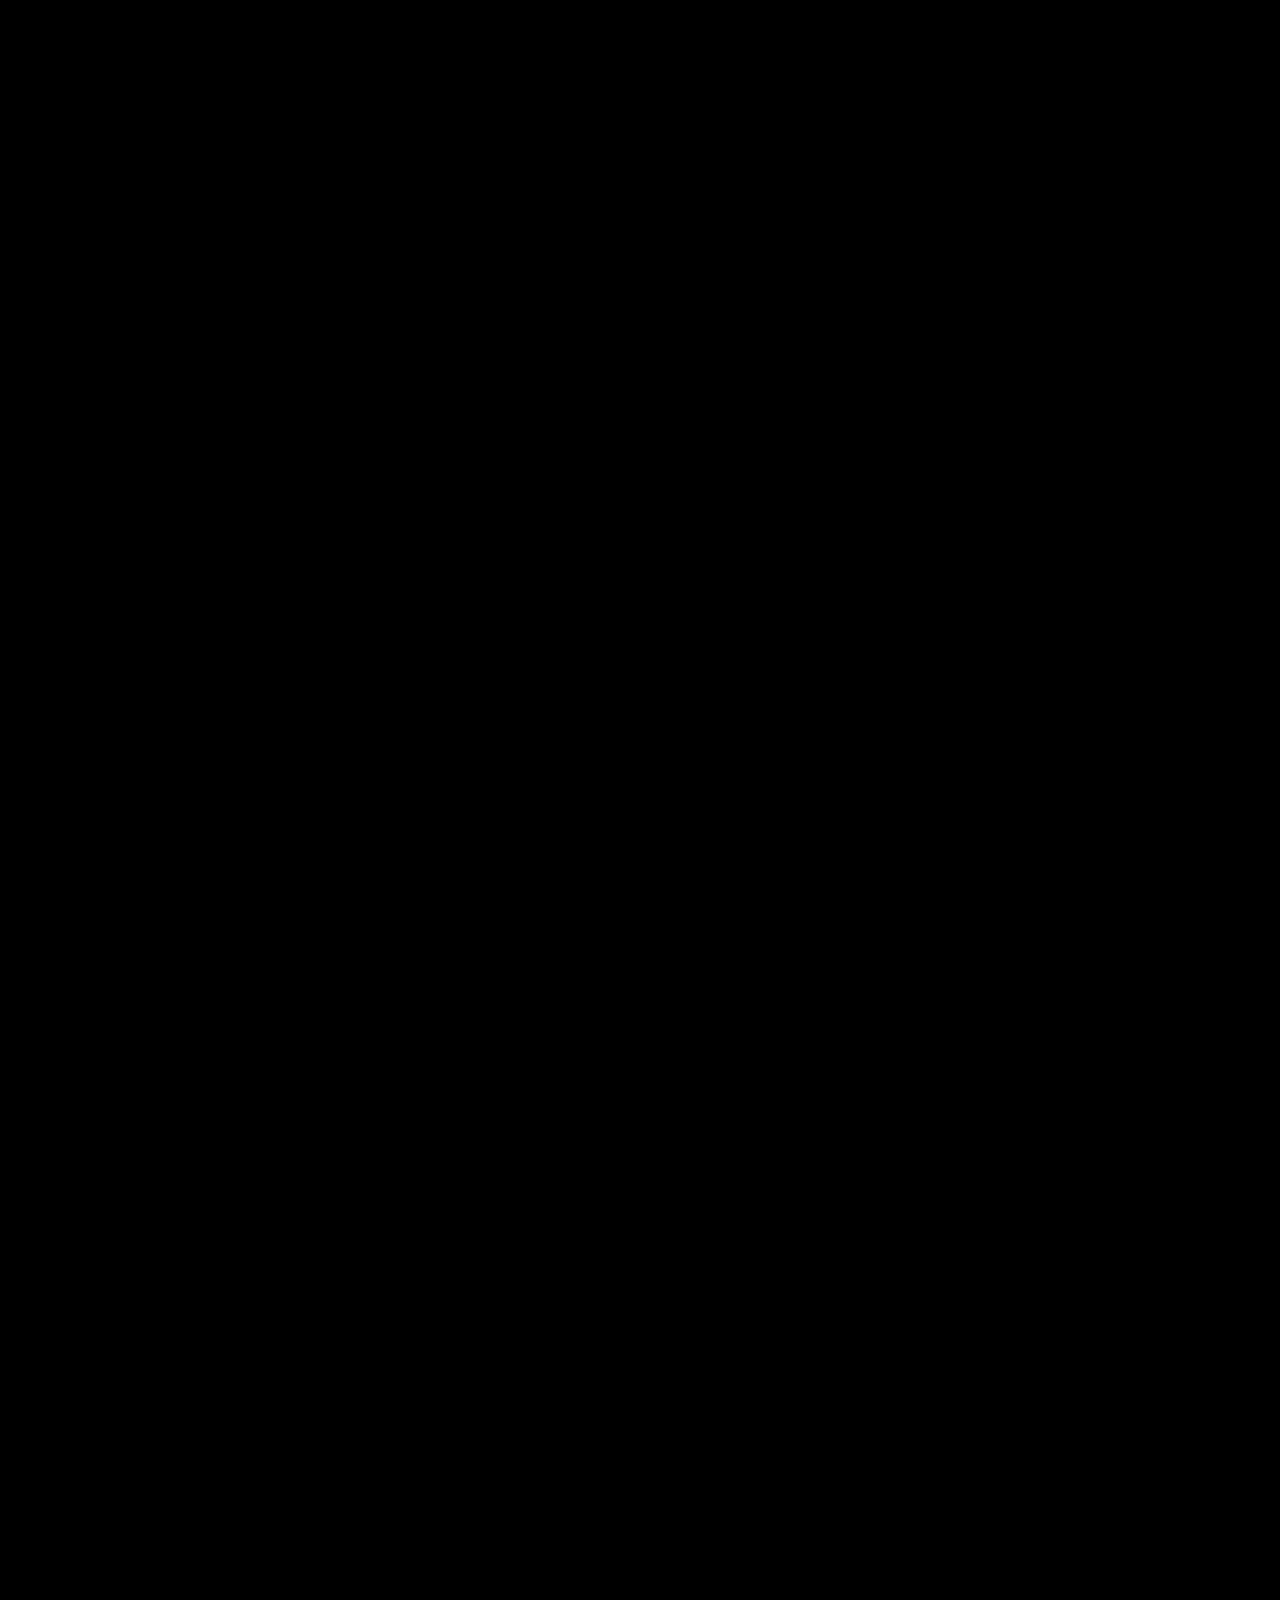
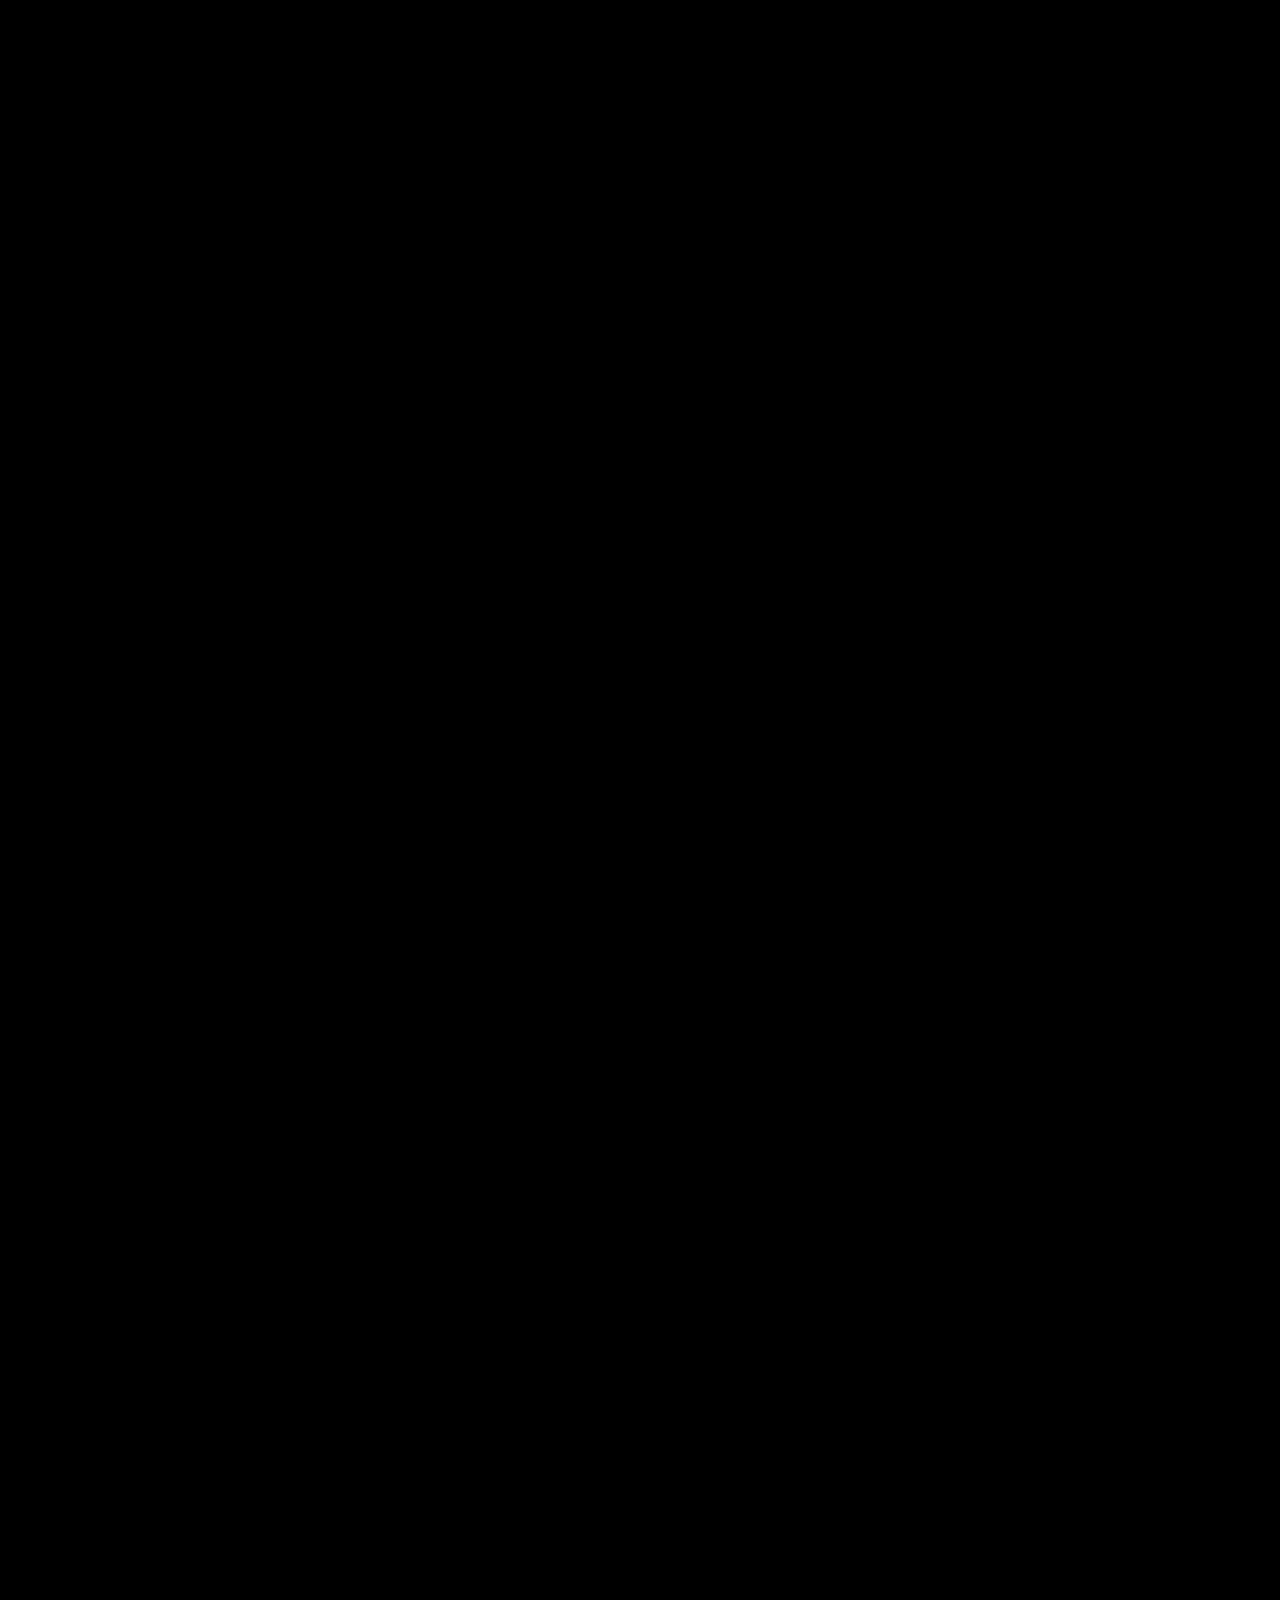
==== commit 0a477065: "Update index.html" ====
--- a/index.html
+++ b/index.html
@@ -59,7 +59,7 @@
 
         <div class="frame frame_bg"><div class="frame-media" style="background-image:url(др/img/15.jpg)"></div></div>
 
-        <div class="frame"><h2>Я люблю тебя ❤️</h2>
+        <div class="frame final"><h2>Я люблю тебя ❤️</h2>
             <h2>С днём рождения, любимая ❤️</h2>
             <h3>Ты — самое ценное, что у меня есть</h3>
             <h3>И я буду любить тебя всегда ❤️</h3></div>
--- a/style.css
+++ b/style.css
@@ -71,3 +71,21 @@
   cursor: pointer;
   opacity: 0.6;
 }
+
+.final {
+    display: flex;
+    flex-direction: column;
+    justify-content: center;
+    align-items: center;
+    text-align: center;
+}
+
+.final h2 {
+    font-size: 40px;
+    margin: 10px 0;
+}
+
+.final h3 {
+    font-size: 24px;
+    opacity: 0.9;
+}
